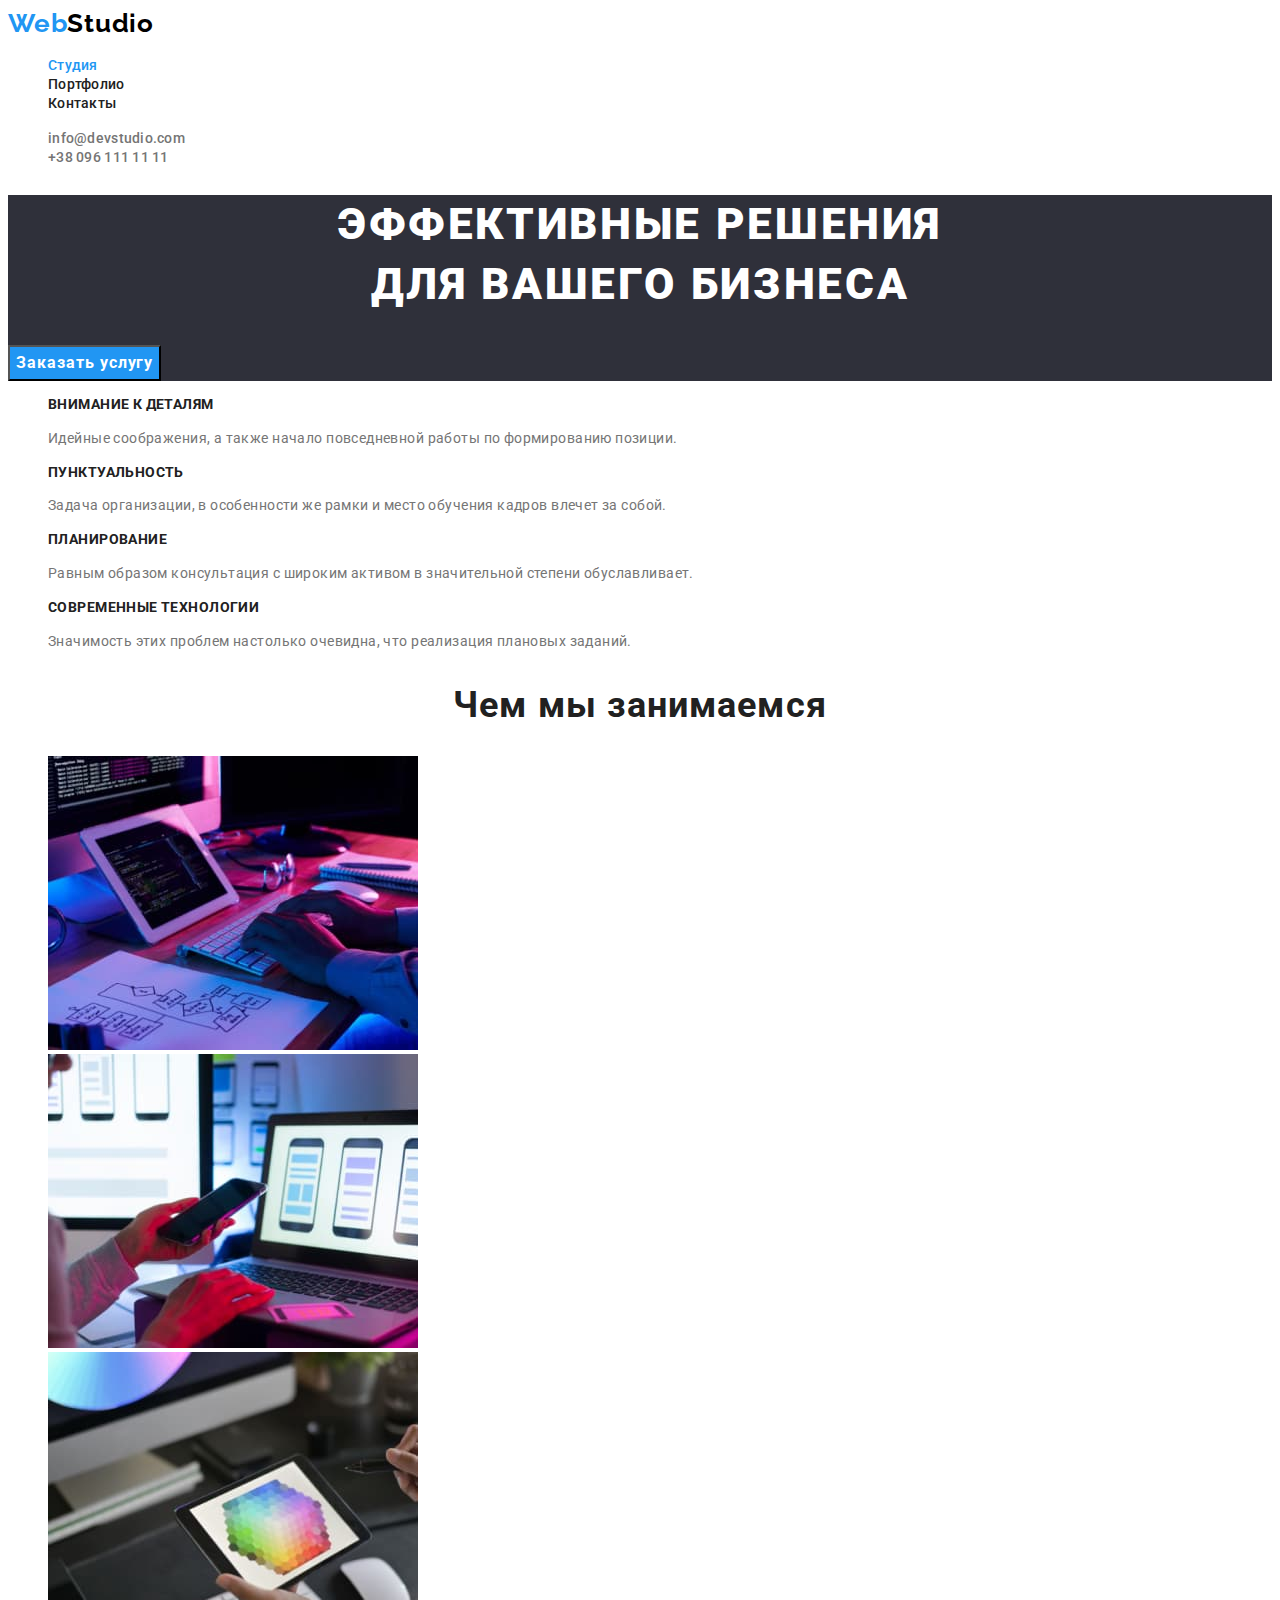
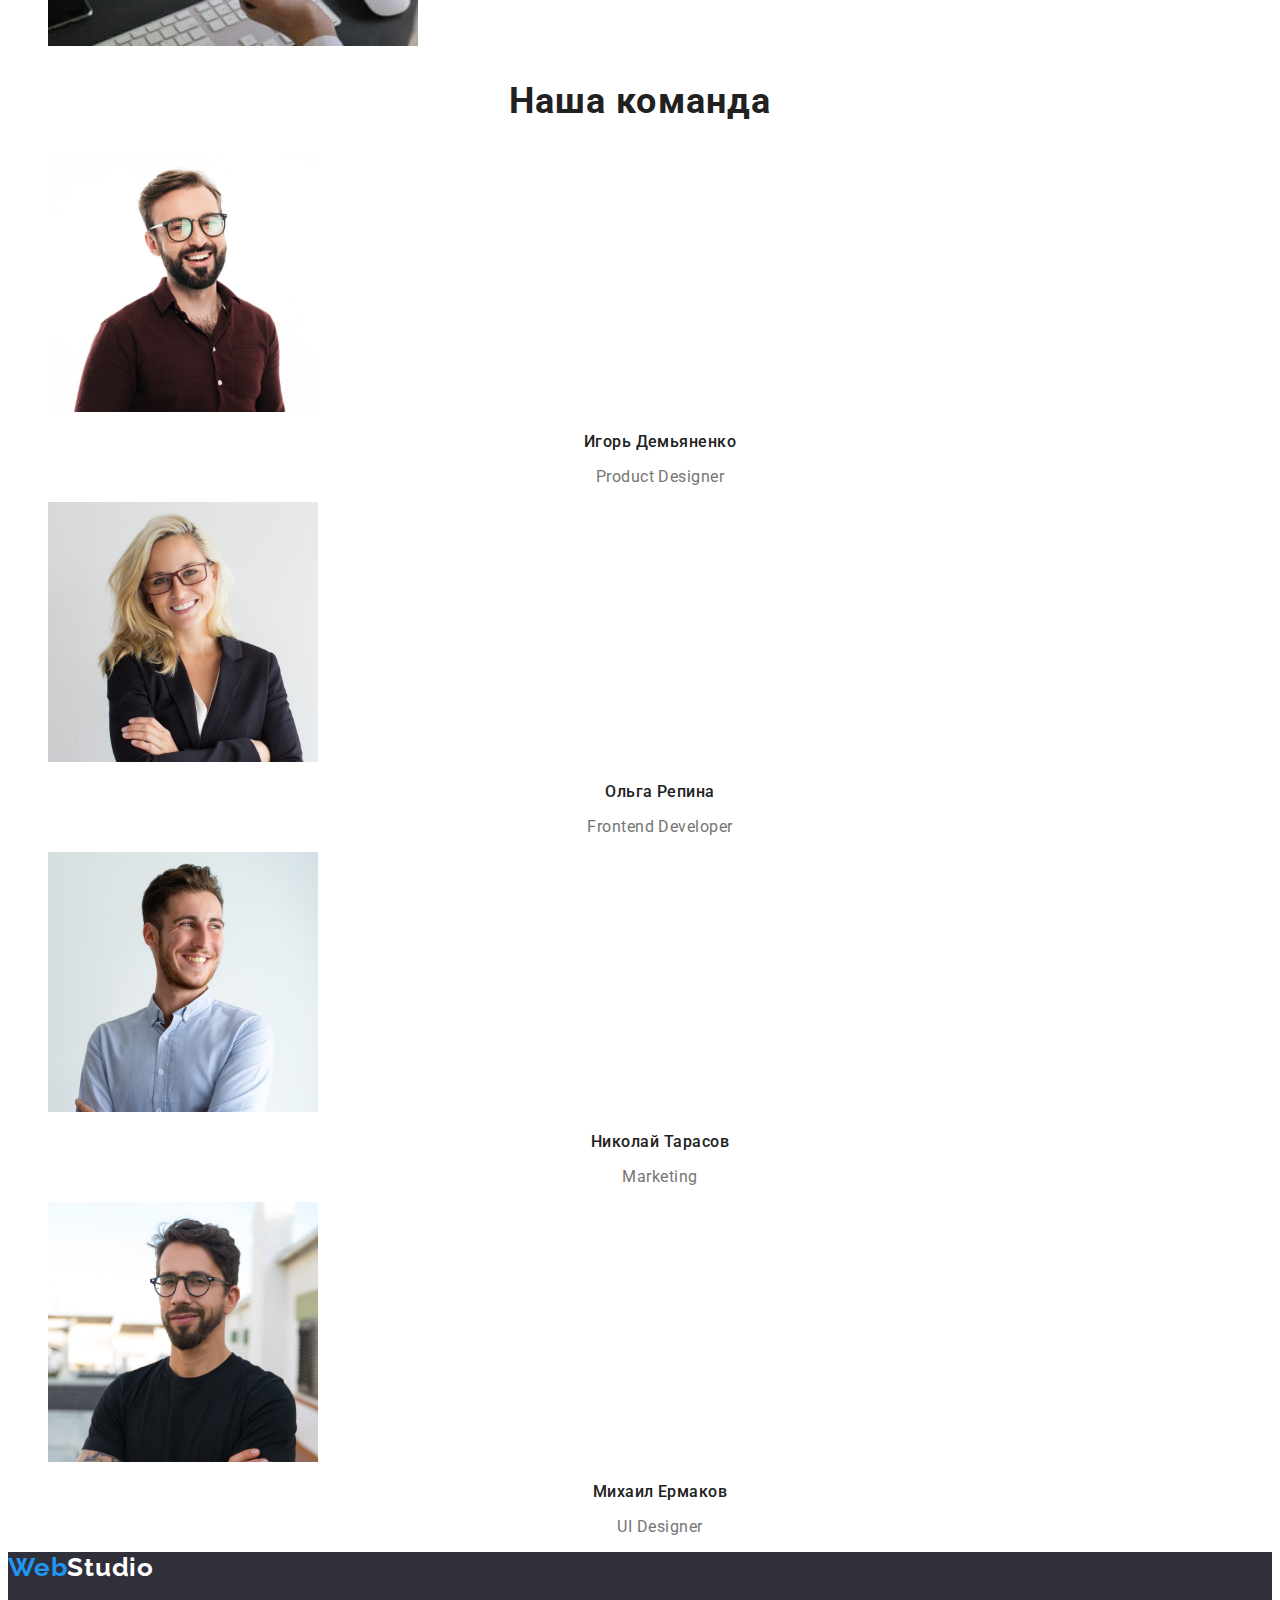
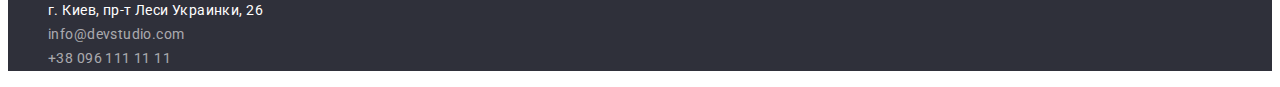
==== index.html @ 69a046f8 "Исправляет ошибки в CSS" ====
<!DOCTYPE html>
<html lang="ru">
  <head>
    <meta charset="UTF-8" />
    <meta http-equiv="X-UA-Compatible" content="IE=edge" />
    <meta name="viewport" content="width=device-width, initial-scale=1.0" />
    <link
      href="https://fonts.googleapis.com/css2?family=Raleway:wght@700&family=Roboto:wght@400;500;700;900&display=swap"
      rel="stylesheet"
    />
    <link
      rel="stylesheet"
      href="https://cdnjs.cloudflare.com/ajax/libs/modern-normalize/1.1.0/modern-normalize.min.css"
      integrity="sha512-wpPYUAdjBVSE4KJnH1VR1HeZfpl1ub8YT/NKx4PuQ5NmX2tKuGu6U/JRp5y+Y8XG2tV+wKQpNHVUX03MfMFn9Q=="
      crossorigin="anonymous"
      referrerpolicy="no-referrer"
    />
    <link rel="stylesheet" href="./css/styles.css" />
    <title>Design-stodio</title>
  </head>
  <body>
    <!-- Шапка сайта -->
    <header class="header">
      <nav class="header-navigation">
        <a href="./index.html" class="header-logo link logo" lang="en">
          Web<span class="header-logo-part">Studio</span>
        </a>

        <ul class="header-list list">
          <li class="header-item">
            <a href="./index.html" class="header-link current link link-header"
              >Студия</a
            >
          </li>
          <li class="header-item">
            <a href="./portfolio.html" class="header-link link link-header"
              >Портфолио</a
            >
          </li>
          <li class="header-item">
            <a href="" class="header-link link link-header">Контакты</a>
          </li>
        </ul>
      </nav>
      <ul class="header-contact-list list">
        <li>
          <a
            href="mailto:info@devstudio.com"
            class="header-contact-link link link-header"
            >info@devstudio.com</a
          >
        </li>
        <li>
          <a
            href="tel:+380961111111"
            class="header-contact-link link link-header"
            >+38 096 111 11 11</a
          >
        </li>
      </ul>
    </header>

    <main>
      <!-- Герой -->
      <div>
        <section class="hero">
          <h1 class="hero-title">
            ЭФФЕКТИВНЫЕ РЕШЕНИЯ <br />
            ДЛЯ ВАШЕГО БИЗНЕСА
          </h1>
          <button type="button" class="hero-btn">Заказать услугу</button>
        </section>
      </div>

      <!-- Преимущества -->
      <section class="benefits">
        <h2 class="visually-hidden">Преимущества</h2>
        <ul class="benefits-list list">
          <li class="benefits-item">
            <h3 class="benefits-item-title">Внимание к деталям</h3>
            <p class="benefits-item-text">
              Идейные соображения, а также начало повседневной работы по
              формированию позиции.
            </p>
          </li>
          <li class="benefits-item">
            <h3 class="benefits-item-title">Пунктуальность</h3>
            <p class="benefits-item-text">
              Задача организации, в особенности же рамки и место обучения кадров
              влечет за собой.
            </p>
          </li>
          <li class="benefits-item">
            <h3 class="benefits-item-title">Планирование</h3>
            <p class="benefits-item-text">
              Равным образом консультация с широким активом в значительной
              степени обуславливает.
            </p>
          </li>
          <li class="benefits-item">
            <h3 class="benefits-item-title">Современные технологии</h3>
            <p class="benefits-item-text">
              Значимость этих проблем настолько очевидна, что реализация
              плановых заданий.
            </p>
          </li>
        </ul>
      </section>

      <!-- Род занятий -->
      <section class="work">
        <h2 class="work-title">Чем мы занимаемся</h2>
        <ul class="work-list list">
          <li class="work-item">
            <img src="./images/box11.jpg" alt="Набор кода" width="370" />
          </li>
          <li class="work-item">
            <img
              src="./images/box21.jpg"
              alt="Оформление веб дизайнером"
              width="370"
            />
          </li>
          <li class="work-item">
            <img
              src="./images/box31.jpg"
              alt="Выбор цветов на планшете"
              width="370"
            />
          </li>
        </ul>
      </section>

      <!-- Команда -->
      <section class="team">
        <h2 class="team-title">Наша команда</h2>
        <ul class="team-list list">
          <li class="team-item">
            <img
              src="./images/Демьяненко1.jpg"
              alt="фото дизайнера продукта"
              width="270"
            />
            <h3 class="team-item-title">Игорь Демьяненко</h3>
            <p lang="en" class="team-item-text">Product Designer</p>
          </li>
          <li class="team-item">
            <img
              src="./images/Репина1.jpg"
              alt="фото фронтенд-разработчика"
              width="270"
            />
            <h3 class="team-item-title">Ольга Репина</h3>
            <p lang="en" class="team-item-text">Frontend Developer</p>
          </li>
          <li class="team-item">
            <img
              src="./images/Тарасов1.jpg"
              alt="фото маркетолога"
              width="270"
            />
            <h3 class="team-item-title">Николай Тарасов</h3>
            <p lang="en" class="team-item-text">Marketing</p>
          </li>
          <li class="team-item">
            <img
              src="./images/Ермаков1.jpg"
              alt="фото дизайнера пользовательского интерфейса"
              width="270"
            />
            <h3 class="team-item-title">Михаил Ермаков</h3>
            <p lang="en" class="team-item-text">UI Designer</p>
          </li>
        </ul>
      </section>
    </main>

    <!-- Футер -->
    <footer class="footer">
      <a href="./index.html" class="footer-logo link logo" lang="en">
        Web<span class="footer-logo-part">Studio</span>
      </a>

      <address class="footer-address">
        <ul class="footer-address-list list">
          <li class="footer-address-item">
            <a
              class="footer-address-link link link-footer"
              href="https://goo.gl/maps/f2gH5GMt4FbKUaci9"
              target="_blank"
              rel="noopener noindex nofollow"
              >г. Киев, пр-т Леси Украинки, 26</a
            >
          </li>
          <li class="footer-address-item">
            <a
              href="mailto:info@devstudio.com"
              class="footer-contact-link link link-footer"
              >info@devstudio.com</a
            >
          </li>
          <li class="footer-address-item">
            <a
              href="tel:+380961111111"
              class="footer-contact-link link link-footer"
              >+38 096 111 11 11</a
            >
          </li>
        </ul>
      </address>
    </footer>
  </body>
</html>
---- css/styles.css ----
:root {
  --main-text-color: #757575;
  --header-color: #212121;
  --title-color: #212121;
  --accent-color: #2196f3;
  --hero-title-color: #ffffff;
  --portfolio-title-color: #212121;
  --logo-primary-color: #000000;
  --logo-accent-color: #2196f3;
  --bgc-button-filtr: #f5f4fa;
}

body {
  font-family: Roboto, Tahoma, sans-serif;
  background-color: #ffffff;
  color: var(--primary-text-color);
}

.link {
  text-decoration: none;
}

.list {
  list-style: none;
}

.logo {
  font-family: Raleway;
  font-weight: 700;
  font-size: 26px;
  line-height: 1.19;
  letter-spacing: 0.03em;
  color: var(--logo-accent-color);
  cursor: pointer;
}

.link-header {
  font-weight: 500;
  font-size: 14px;
  line-height: 1.14;
  letter-spacing: 0.02em;
}

.link-footer {
  font-style: normal;
  font-size: 14px;
  line-height: 1.71;
  letter-spacing: 0.03em;
}

/* HEADER */

.header-logo-part {
  color: var(--logo-primary-color);
}

.header-link {
  color: #212121;
}

.header-link:hover,
.header-link:focus {
  color: var(--accent-color);
}

.current {
  color: var(--accent-color);
}

.header-contact-link {
  color: var(--main-text-color);
}

.header-contact-link:hover,
.header-contact-link:focus {
  color: var(--accent-color);
}

/* HERO */

.hero {
  background-color: #2f303a;
}

.hero-title {
  font-weight: 900;
  font-size: 44px;
  line-height: 1.36;
  text-align: center;
  letter-spacing: 0.06em;
  text-transform: uppercase;
  color: #ffffff;
}

.hero-btn {
  font-family: inherit;
  font-style: normal;
  font-weight: 700;
  font-size: 16px;
  line-height: 1.88;
  display: flex;
  align-items: center;
  text-align: center;
  letter-spacing: 0.06em;
  color: #ffffff;
  background-color: var(--accent-color);
}

/* BENEFITS */

.visually-hidden {
  position: absolute;
  white-space: nowrap;
  width: 1px;
  height: 1px;
  overflow: hidden;
  border: 0;
  padding: 0;
  clip: rect(0 0 0 0);
  clip-path: inset(50%);
  margin: -1px;
}

.benefits-item-title {
  font-weight: 700;
  font-size: 14px;
  line-height: 1.14;
  letter-spacing: 0.03em;
  text-transform: uppercase;
  color: var(--title-color);
}

.benefits-item-text {
  font-size: 14px;
  line-height: 1.71;
  letter-spacing: 0.03em;
  color: var(--main-text-color);
}

/* WORK */

.work-title {
  font-size: 36px;
  line-height: 1.17;
  text-align: center;
  letter-spacing: 0.03em;
  color: var(--title-color);
}

/* TEAM */

.team-title {
  font-size: 36px;
  line-height: 1.17;
  text-align: center;
  letter-spacing: 0.03em;
  color: var(--title-color);
}

.team-item-title {
  font-weight: 500;
  font-size: 16px;
  line-height: 1.19;
  text-align: center;
  letter-spacing: 0.03em;
  color: var(--title-color);
}

.team-item-text {
  font-size: 16px;
  line-height: 1.19;
  text-align: center;
  letter-spacing: 0.03em;
  color: var(--main-text-color);
}

/* FOOTER */

.footer {
  background-color: #2f303a;
}

.footer-logo-part {
  color: #ffffff;
}

.footer-address-link {
  color: #ffffff;
}

.footer-contact-link {
  color: rgba(255, 255, 255, 0.6);
}

/* -----------PORTFOLIO------------ */

/* FILTR */

.filtr-btn {
  font-family: inherit;
  font-weight: 500;
  font-size: 16px;
  line-height: 1.62;
  text-align: center;
  letter-spacing: 0.03em;
  color: var(--portfolio-title-color);
  background-color: var(--bgc-button-filtr);
  cursor: pointer;
}

.filtr-btn:hover,
.filtr-btn:focus {
  color: #ffffff;
  background-color: var(--accent-color);
}

.current-filtr {
  color: #ffffff;
  background-color: var(--accent-color);
}

.examples-item-title {
  font-size: 18px;
  line-height: 2;
  letter-spacing: 0.06em;
  color: var(--title-color);
}

.examples-item-text {
  font-size: 16px;
  line-height: 1.88;
  letter-spacing: 0.03em;
  color: var(--main-text-color);
}
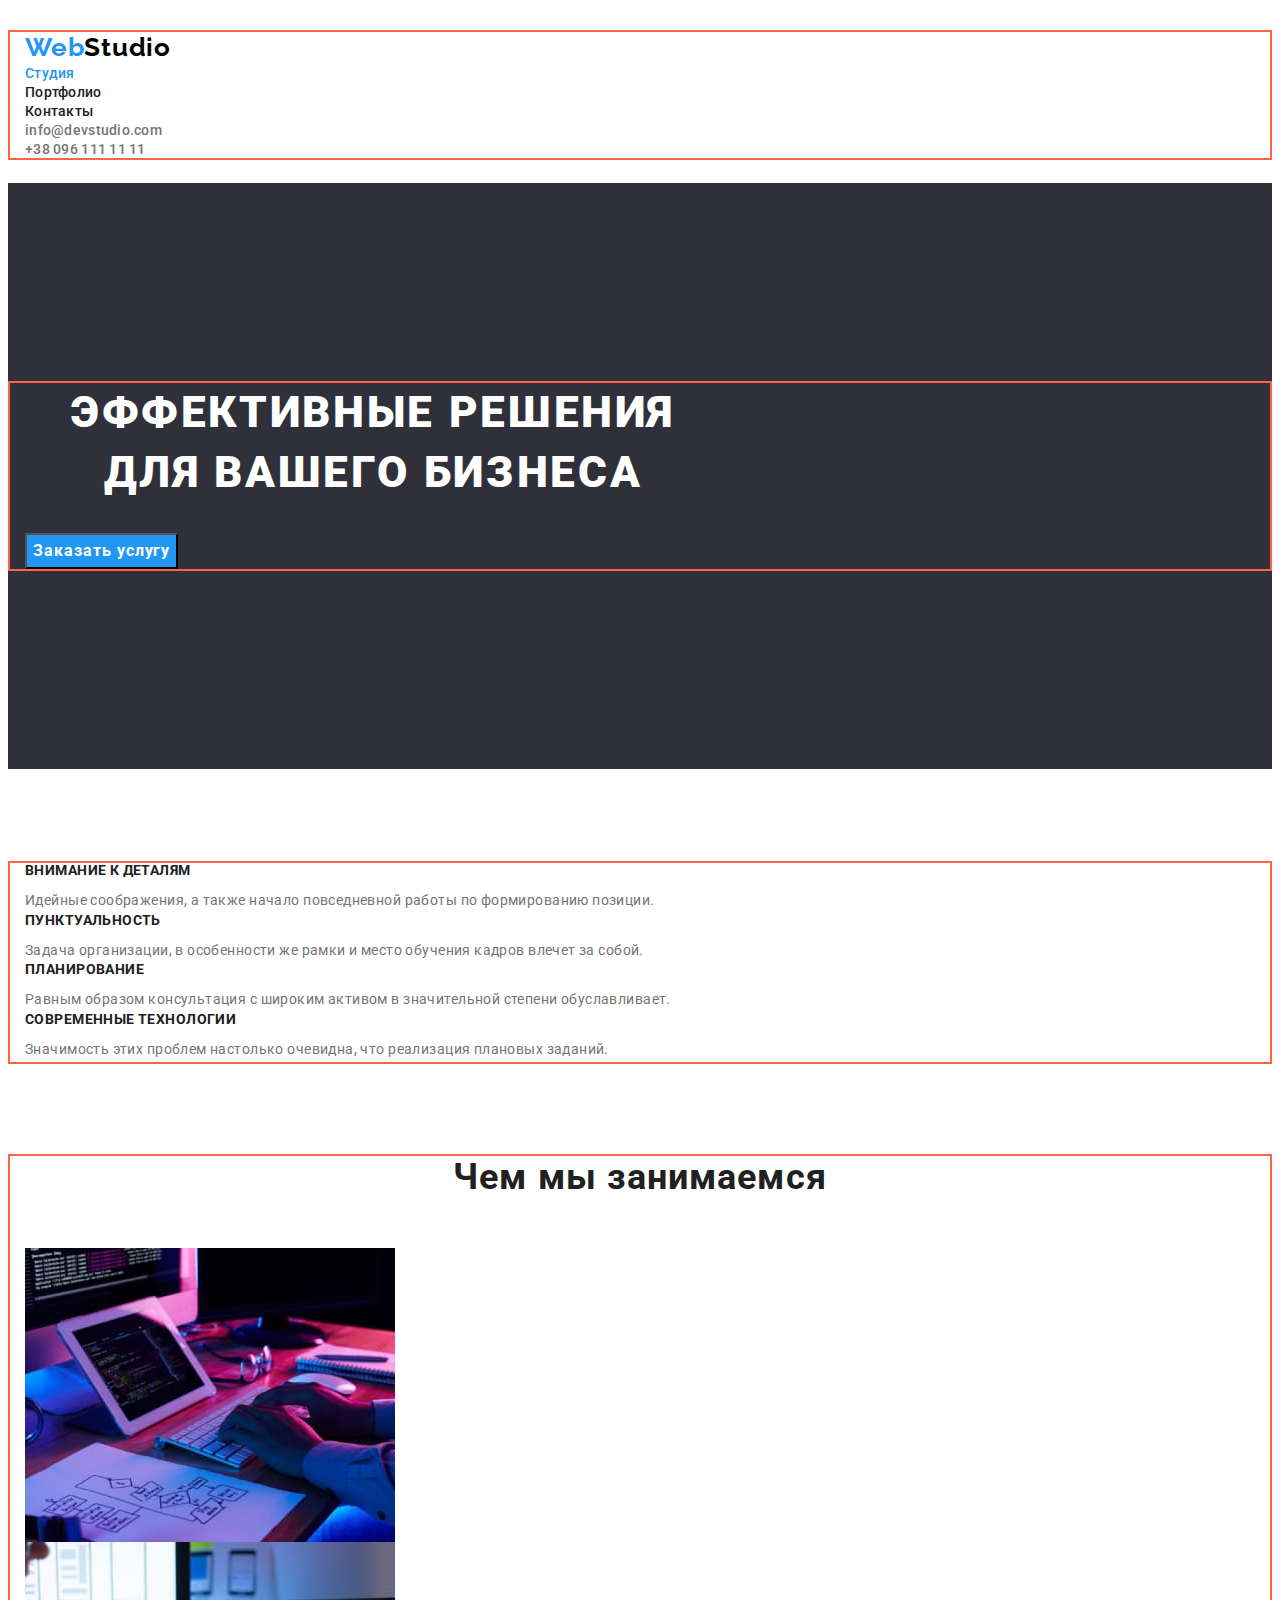
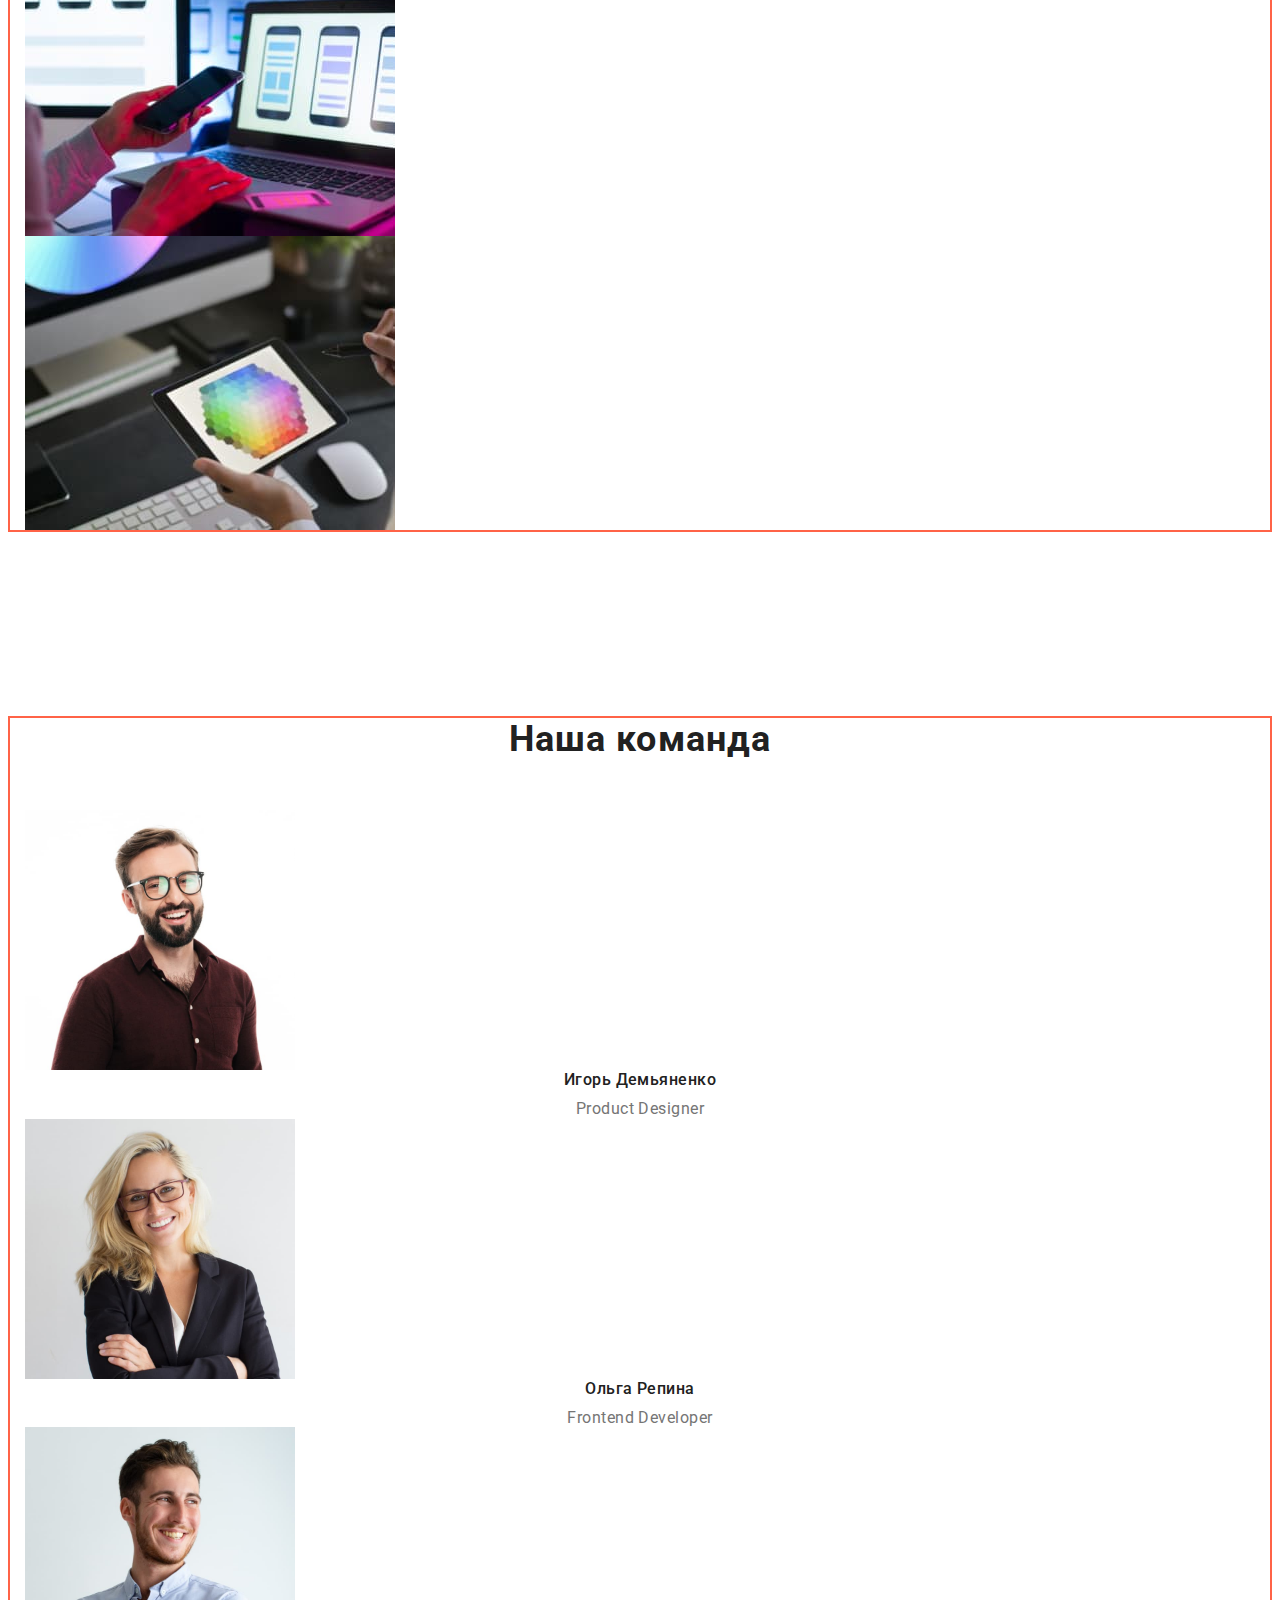
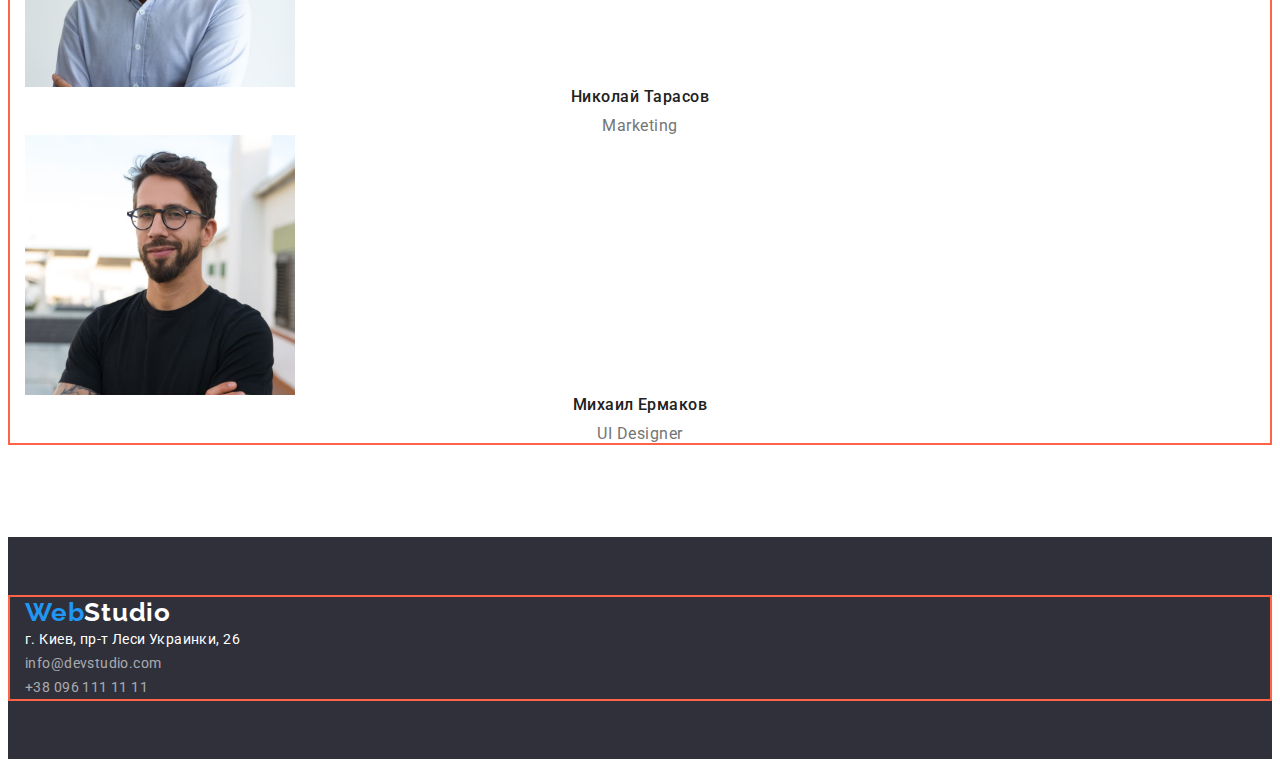
==== commit 27bea773: "Добавляет margin и padding в CSS" ====
--- a/index.html
+++ b/index.html
@@ -21,118 +21,124 @@
   <body>
     <!-- Шапка сайта -->
     <header class="header">
-      <nav class="header-navigation">
-        <a href="./index.html" class="header-logo link logo" lang="en">
-          Web<span class="header-logo-part">Studio</span>
-        </a>
-
-        <ul class="header-list list">
-          <li class="header-item">
-            <a href="./index.html" class="header-link current link link-header"
-              >Студия</a
-            >
-          </li>
-          <li class="header-item">
-            <a href="./portfolio.html" class="header-link link link-header"
-              >Портфолио</a
-            >
-          </li>
-          <li class="header-item">
-            <a href="" class="header-link link link-header">Контакты</a>
+      <div class="container">
+        <nav class="header-navigation">
+          <a href="./index.html" class="header-logo link logo" lang="en">
+            Web<span class="header-logo-part">Studio</span>
+          </a>
+
+          <ul class="header-list list">
+            <li class="header-item">
+              <a
+                href="./index.html"
+                class="header-link current link link-header"
+                >Студия</a
+              >
+            </li>
+            <li class="header-item">
+              <a href="./portfolio.html" class="header-link link link-header"
+                >Портфолио</a
+              >
+            </li>
+            <li class="header-item">
+              <a href="" class="header-link link link-header">Контакты</a>
+            </li>
+          </ul>
+        </nav>
+        <ul class="header-contact-list list">
+          <li>
+            <a
+              href="mailto:info@devstudio.com"
+              class="header-contact-link link link-header"
+              >info@devstudio.com</a
+            >
+          </li>
+          <li>
+            <a
+              href="tel:+380961111111"
+              class="header-contact-link link link-header"
+              >+38 096 111 11 11</a
+            >
           </li>
         </ul>
-      </nav>
-      <ul class="header-contact-list list">
-        <li>
-          <a
-            href="mailto:info@devstudio.com"
-            class="header-contact-link link link-header"
-            >info@devstudio.com</a
-          >
-        </li>
-        <li>
-          <a
-            href="tel:+380961111111"
-            class="header-contact-link link link-header"
-            >+38 096 111 11 11</a
-          >
-        </li>
-      </ul>
+      </div>
     </header>
 
     <main>
       <!-- Герой -->
-      <div>
-        <section class="hero">
-          <h1 class="hero-title">
-            ЭФФЕКТИВНЫЕ РЕШЕНИЯ <br />
-            ДЛЯ ВАШЕГО БИЗНЕСА
-          </h1>
+      <section class="hero">
+        <div class="container">
+          <h1 class="hero-title">ЭФФЕКТИВНЫЕ РЕШЕНИЯ ДЛЯ ВАШЕГО БИЗНЕСА</h1>
           <button type="button" class="hero-btn">Заказать услугу</button>
-        </section>
-      </div>
+        </div>
+      </section>
 
       <!-- Преимущества -->
       <section class="benefits">
-        <h2 class="visually-hidden">Преимущества</h2>
-        <ul class="benefits-list list">
-          <li class="benefits-item">
-            <h3 class="benefits-item-title">Внимание к деталям</h3>
-            <p class="benefits-item-text">
-              Идейные соображения, а также начало повседневной работы по
-              формированию позиции.
-            </p>
-          </li>
-          <li class="benefits-item">
-            <h3 class="benefits-item-title">Пунктуальность</h3>
-            <p class="benefits-item-text">
-              Задача организации, в особенности же рамки и место обучения кадров
-              влечет за собой.
-            </p>
-          </li>
-          <li class="benefits-item">
-            <h3 class="benefits-item-title">Планирование</h3>
-            <p class="benefits-item-text">
-              Равным образом консультация с широким активом в значительной
-              степени обуславливает.
-            </p>
-          </li>
-          <li class="benefits-item">
-            <h3 class="benefits-item-title">Современные технологии</h3>
-            <p class="benefits-item-text">
-              Значимость этих проблем настолько очевидна, что реализация
-              плановых заданий.
-            </p>
-          </li>
-        </ul>
+        <div class="container">
+          <h2 class="visually-hidden">Преимущества</h2>
+          <ul class="benefits-list list">
+            <li class="benefits-item">
+              <h3 class="benefits-item-title">Внимание к деталям</h3>
+              <p class="benefits-item-text">
+                Идейные соображения, а также начало повседневной работы по
+                формированию позиции.
+              </p>
+            </li>
+            <li class="benefits-item">
+              <h3 class="benefits-item-title">Пунктуальность</h3>
+              <p class="benefits-item-text">
+                Задача организации, в особенности же рамки и место обучения
+                кадров влечет за собой.
+              </p>
+            </li>
+            <li class="benefits-item">
+              <h3 class="benefits-item-title">Планирование</h3>
+              <p class="benefits-item-text">
+                Равным образом консультация с широким активом в значительной
+                степени обуславливает.
+              </p>
+            </li>
+            <li class="benefits-item">
+              <h3 class="benefits-item-title">Современные технологии</h3>
+              <p class="benefits-item-text">
+                Значимость этих проблем настолько очевидна, что реализация
+                плановых заданий.
+              </p>
+            </li>
+          </ul>
+        </div>
       </section>
 
       <!-- Род занятий -->
       <section class="work">
-        <h2 class="work-title">Чем мы занимаемся</h2>
-        <ul class="work-list list">
-          <li class="work-item">
-            <img src="./images/box11.jpg" alt="Набор кода" width="370" />
-          </li>
-          <li class="work-item">
-            <img
-              src="./images/box21.jpg"
-              alt="Оформление веб дизайнером"
-              width="370"
-            />
-          </li>
-          <li class="work-item">
-            <img
-              src="./images/box31.jpg"
-              alt="Выбор цветов на планшете"
-              width="370"
-            />
-          </li>
-        </ul>
+        <div class="container">
+          <h2 class="work-title">Чем мы занимаемся</h2>
+          <ul class="work-list list">
+            <li class="work-item">
+              <img src="./images/box11.jpg" alt="Набор кода" width="370" />
+            </li>
+            <li class="work-item">
+              <img
+                src="./images/box21.jpg"
+                alt="Оформление веб дизайнером"
+                width="370"
+              />
+            </li>
+            <li class="work-item">
+              <img
+                src="./images/box31.jpg"
+                alt="Выбор цветов на планшете"
+                width="370"
+              />
+            </li>
+          </ul>
+        </div>
       </section>
 
       <!-- Команда -->
       <section class="team">
+          <div class="container">
         <h2 class="team-title">Наша команда</h2>
         <ul class="team-list list">
           <li class="team-item">
@@ -173,10 +179,12 @@
           </li>
         </ul>
       </section>
+      </div>
     </main>
 
     <!-- Футер -->
     <footer class="footer">
+        <div class="container">
       <a href="./index.html" class="footer-logo link logo" lang="en">
         Web<span class="footer-logo-part">Studio</span>
       </a>
@@ -208,6 +216,7 @@
           </li>
         </ul>
       </address>
+      </div>
     </footer>
   </body>
 </html>
--- a/css/styles.css
+++ b/css/styles.css
@@ -16,12 +16,45 @@
   color: var(--primary-text-color);
 }
 
+p,
+h1,
+h2,
+h3,
+h4,
+h5,
+h6 {
+  margin: 0;
+}
+
+ul,
+ol {
+  padding-left: 0;
+  margin: 0;
+}
+
+button {
+  cursor: pointer;
+}
+
+img {
+  display: block;
+}
+
 .link {
   text-decoration: none;
 }
 
 .list {
   list-style: none;
+}
+
+.container {
+  width: 1230px;
+  padding-left: 15px;
+  padding-right: 15px;
+  margin-left: auto;
+  margin-right: auto;
+  outline: 2px solid tomato;
 }
 
 .logo {
@@ -50,6 +83,11 @@
 
 /* HEADER */
 
+.header {
+  padding-top: 24px;
+  padding-bottom: 25px;
+}
+
 .header-logo-part {
   color: var(--logo-primary-color);
 }
@@ -79,6 +117,9 @@
 /* HERO */
 
 .hero {
+  padding-top: 200px;
+  padding-bottom: 200px;
+  text-align: center;
   background-color: #2f303a;
 }
 
@@ -89,6 +130,8 @@
   text-align: center;
   letter-spacing: 0.06em;
   text-transform: uppercase;
+  margin-bottom: 30px;
+  max-width: 696px;
   color: #ffffff;
 }
 
@@ -102,11 +145,17 @@
   align-items: center;
   text-align: center;
   letter-spacing: 0.06em;
+  text-align: center;
   color: #ffffff;
   background-color: var(--accent-color);
 }
 
 /* BENEFITS */
+
+.benefits {
+  padding-top: 94px;
+  padding-bottom: 94px;
+}
 
 .visually-hidden {
   position: absolute;
@@ -127,6 +176,7 @@
   line-height: 1.14;
   letter-spacing: 0.03em;
   text-transform: uppercase;
+  margin-bottom: 10px;
   color: var(--title-color);
 }
 
@@ -139,21 +189,32 @@
 
 /* WORK */
 
+.work {
+  padding-bottom: 94px;
+}
+
 .work-title {
   font-size: 36px;
   line-height: 1.17;
   text-align: center;
   letter-spacing: 0.03em;
+  margin-bottom: 50px;
   color: var(--title-color);
 }
 
 /* TEAM */
+
+.team {
+  padding-top: 94px;
+  padding-bottom: 94px;
+}
 
 .team-title {
   font-size: 36px;
   line-height: 1.17;
   text-align: center;
   letter-spacing: 0.03em;
+  margin-bottom: 50px;
   color: var(--title-color);
 }
 
@@ -163,6 +224,7 @@
   line-height: 1.19;
   text-align: center;
   letter-spacing: 0.03em;
+  margin-bottom: 10px;
   color: var(--title-color);
 }
 
@@ -177,24 +239,37 @@
 /* FOOTER */
 
 .footer {
+  padding-top: 60px;
+  padding-bottom: 60px;
   background-color: #2f303a;
 }
 
+.footer-logo {
+  margin-bottom: 20px;
+}
+
 .footer-logo-part {
   color: #ffffff;
 }
 
 .footer-address-link {
+  margin-bottom: 9px;
   color: #ffffff;
 }
 
 .footer-contact-link {
+  margin-bottom: 9px;
   color: rgba(255, 255, 255, 0.6);
 }
 
 /* -----------PORTFOLIO------------ */
 
 /* FILTR */
+
+.examples {
+  margin-top: 94px;
+  margin-bottom: 94px;
+}
 
 .filtr-btn {
   font-family: inherit;
@@ -203,9 +278,9 @@
   line-height: 1.62;
   text-align: center;
   letter-spacing: 0.03em;
+  padding-top: 0;
   color: var(--portfolio-title-color);
   background-color: var(--bgc-button-filtr);
-  cursor: pointer;
 }
 
 .filtr-btn:hover,
@@ -217,12 +292,17 @@
 .current-filtr {
   color: #ffffff;
   background-color: var(--accent-color);
+}
+
+.filtr-list {
+  margin-bottom: 56px;
 }
 
 .examples-item-title {
   font-size: 18px;
   line-height: 2;
   letter-spacing: 0.06em;
+  margin-bottom: 4px;
   color: var(--title-color);
 }
 
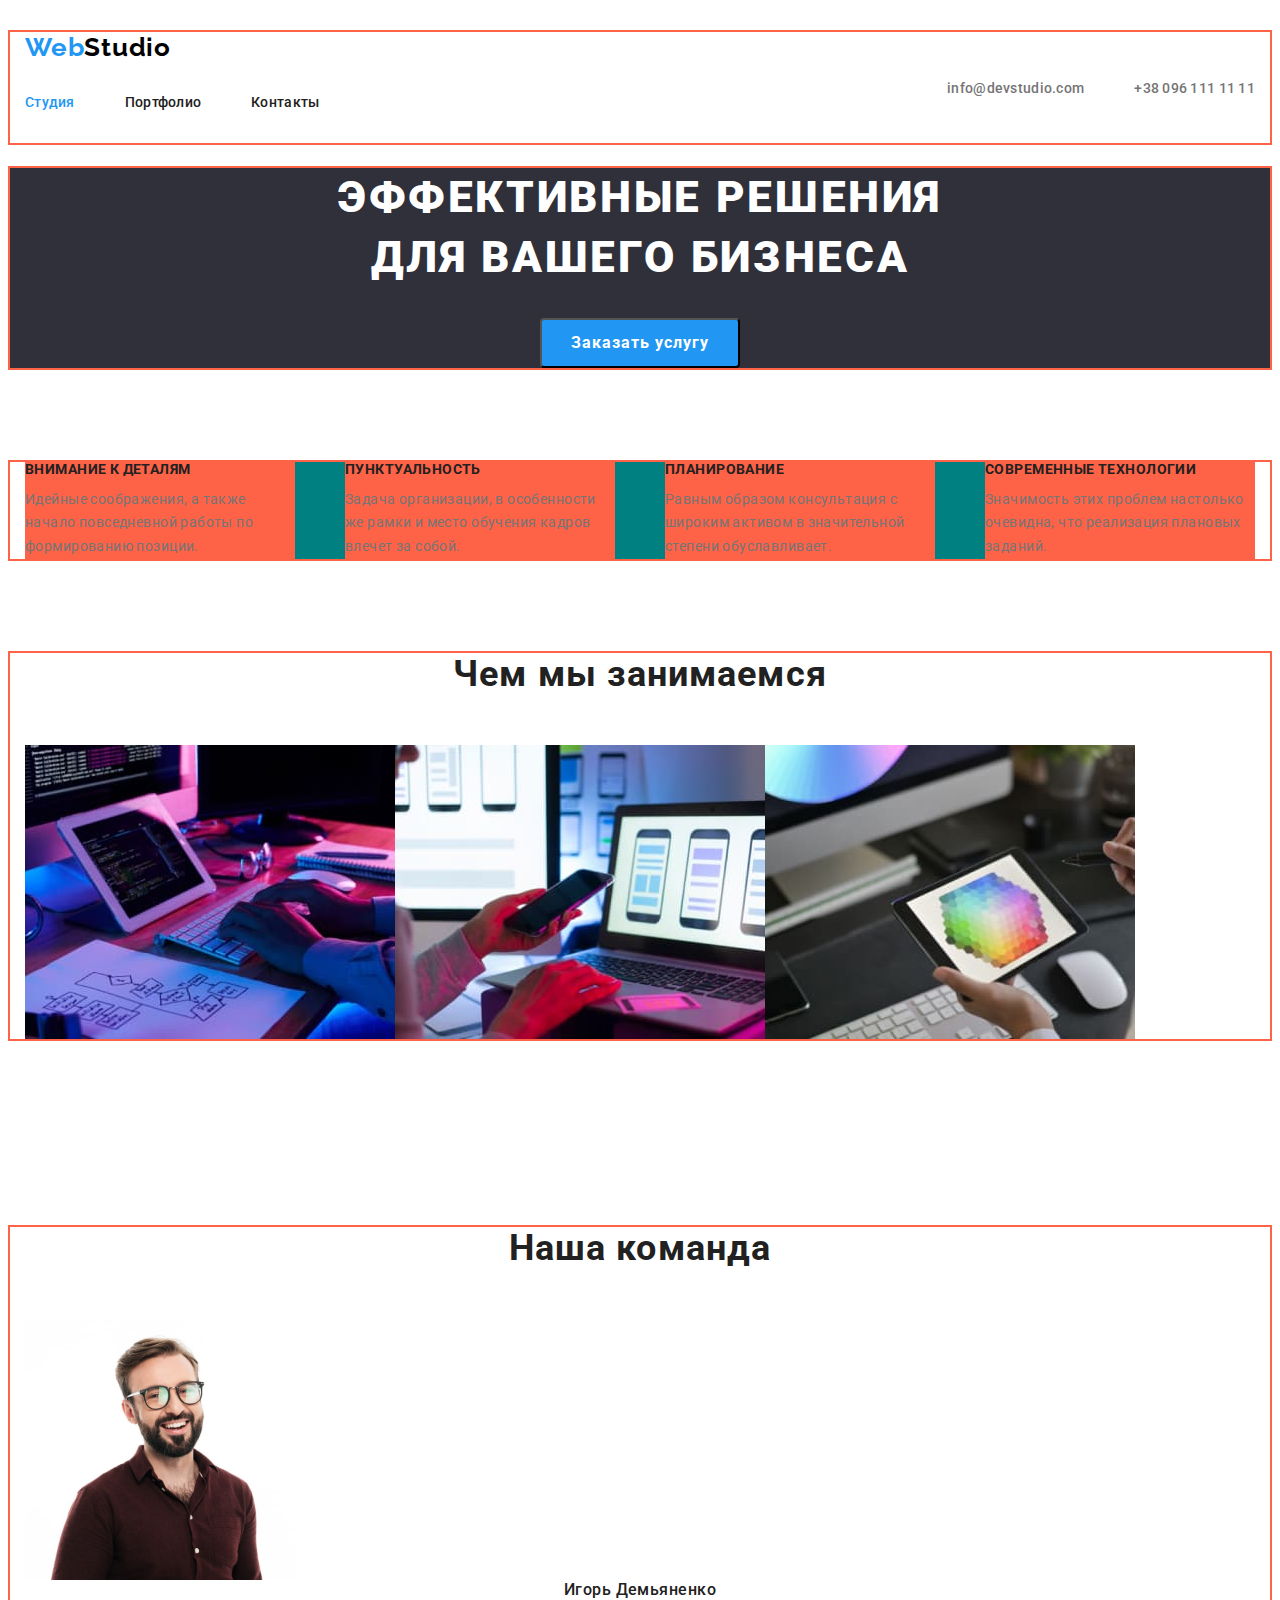
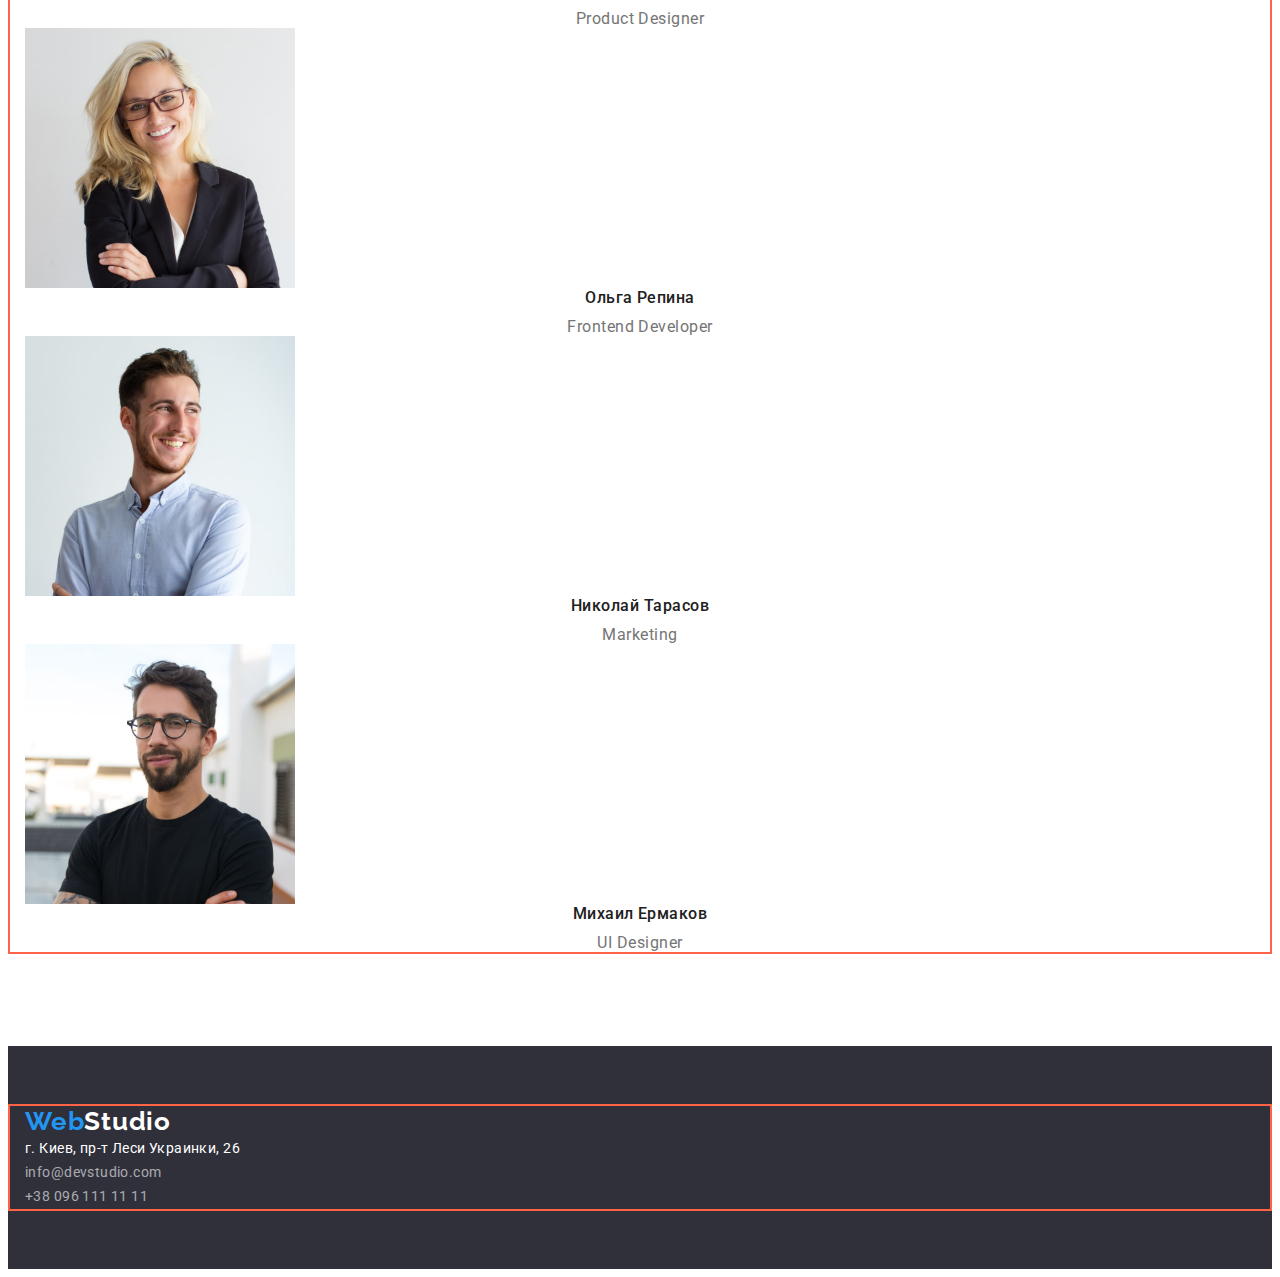
==== commit a9bda5ef: "Добавляет оформление по Флэкс" ====
--- a/index.html
+++ b/index.html
@@ -21,12 +21,11 @@
   <body>
     <!-- Шапка сайта -->
     <header class="header">
-      <div class="container">
+      <div class="container main-nav">
         <nav class="header-navigation">
           <a href="./index.html" class="header-logo link logo" lang="en">
             Web<span class="header-logo-part">Studio</span>
           </a>
-
           <ul class="header-list list">
             <li class="header-item">
               <a
@@ -46,14 +45,14 @@
           </ul>
         </nav>
         <ul class="header-contact-list list">
-          <li>
+          <li class="header-contact-item">
             <a
               href="mailto:info@devstudio.com"
               class="header-contact-link link link-header"
               >info@devstudio.com</a
             >
           </li>
-          <li>
+          <li class="header-contact-item">
             <a
               href="tel:+380961111111"
               class="header-contact-link link link-header"
@@ -68,7 +67,7 @@
       <!-- Герой -->
       <section class="hero">
         <div class="container">
-          <h1 class="hero-title">ЭФФЕКТИВНЫЕ РЕШЕНИЯ ДЛЯ ВАШЕГО БИЗНЕСА</h1>
+          <h1 class="hero-title">ЭФФЕКТИВНЫЕ РЕШЕНИЯ <br/> ДЛЯ ВАШЕГО БИЗНЕСА</h1>
           <button type="button" class="hero-btn">Заказать услугу</button>
         </div>
       </section>
--- a/css/styles.css
+++ b/css/styles.css
@@ -16,6 +16,47 @@
   color: var(--primary-text-color);
 }
 
+.link {
+  text-decoration: none;
+}
+
+.list {
+  list-style: none;
+}
+
+.container {
+  width: 1230px;
+  padding-left: 15px;
+  padding-right: 15px;
+  margin-left: auto;
+  margin-right: auto;
+  outline: 2px solid tomato;
+}
+
+.logo {
+  font-family: Raleway;
+  font-weight: 700;
+  font-size: 26px;
+  line-height: 1.19;
+  letter-spacing: 0.03em;
+  color: var(--logo-accent-color);
+  cursor: pointer;
+}
+
+.link-header {
+  font-weight: 500;
+  font-size: 14px;
+  line-height: 1.14;
+  letter-spacing: 0.02em;
+}
+
+.link-footer {
+  font-style: normal;
+  font-size: 14px;
+  line-height: 1.71;
+  letter-spacing: 0.03em;
+}
+
 p,
 h1,
 h2,
@@ -40,47 +81,6 @@
   display: block;
 }
 
-.link {
-  text-decoration: none;
-}
-
-.list {
-  list-style: none;
-}
-
-.container {
-  width: 1230px;
-  padding-left: 15px;
-  padding-right: 15px;
-  margin-left: auto;
-  margin-right: auto;
-  outline: 2px solid tomato;
-}
-
-.logo {
-  font-family: Raleway;
-  font-weight: 700;
-  font-size: 26px;
-  line-height: 1.19;
-  letter-spacing: 0.03em;
-  color: var(--logo-accent-color);
-  cursor: pointer;
-}
-
-.link-header {
-  font-weight: 500;
-  font-size: 14px;
-  line-height: 1.14;
-  letter-spacing: 0.02em;
-}
-
-.link-footer {
-  font-style: normal;
-  font-size: 14px;
-  line-height: 1.71;
-  letter-spacing: 0.03em;
-}
-
 /* HEADER */
 
 .header {
@@ -88,6 +88,16 @@
   padding-bottom: 25px;
 }
 
+.main-nav {
+  display: flex;
+  align-items: center;
+}
+
+/* .header-navigation {
+  display: flex;
+  align-items: center;
+} */
+
 .header-logo-part {
   color: var(--logo-primary-color);
 }
@@ -105,6 +115,29 @@
   color: var(--accent-color);
 }
 
+.header-list {
+  display: flex;
+}
+
+.header-item:not(:last-child) {
+  margin-right: 50px;
+}
+
+.header-link {
+  display: block;
+  padding-top: 32px;
+  padding-bottom: 32px;
+}
+
+.header-contact-list {
+  display: flex;
+  margin-left: auto;
+}
+
+.header-contact-item:not(:last-child) {
+  margin-right: 50px;
+}
+
 .header-contact-link {
   color: var(--main-text-color);
 }
@@ -117,35 +150,39 @@
 /* HERO */
 
 .hero {
-  padding-top: 200px;
-  padding-bottom: 200px;
-  text-align: center;
+  margin-top: 0;
+  text-align: center;
+
   background-color: #2f303a;
 }
 
 .hero-title {
+  margin-bottom: 30px;
+
   font-weight: 900;
   font-size: 44px;
   line-height: 1.36;
-  text-align: center;
   letter-spacing: 0.06em;
   text-transform: uppercase;
-  margin-bottom: 30px;
-  max-width: 696px;
+
   color: #ffffff;
 }
 
 .hero-btn {
+  width: 200px;
+  height: 50px;
+  border-radius: 4px;
+  margin-bottom: 0;
+
   font-family: inherit;
   font-style: normal;
   font-weight: 700;
   font-size: 16px;
   line-height: 1.88;
-  display: flex;
   align-items: center;
-  text-align: center;
   letter-spacing: 0.06em;
   text-align: center;
+
   color: #ffffff;
   background-color: var(--accent-color);
 }
@@ -170,13 +207,31 @@
   margin: -1px;
 }
 
+.benefits-list {
+  display: flex;
+  background-color: teal;
+  justify-content: space-between;
+}
+
+.benefits-item {
+  width: 270px;
+  background-color: tomato;
+  margin-right: 30px;
+}
+
+.benefits-item:nth-child(4n) {
+  margin-right: 0;
+}
+
 .benefits-item-title {
+  margin-bottom: 10px;
+
   font-weight: 700;
   font-size: 14px;
   line-height: 1.14;
   letter-spacing: 0.03em;
   text-transform: uppercase;
-  margin-bottom: 10px;
+
   color: var(--title-color);
 }
 
@@ -191,6 +246,10 @@
 
 .work {
   padding-bottom: 94px;
+}
+
+.work-list {
+  display: flex;
 }
 
 .work-title {
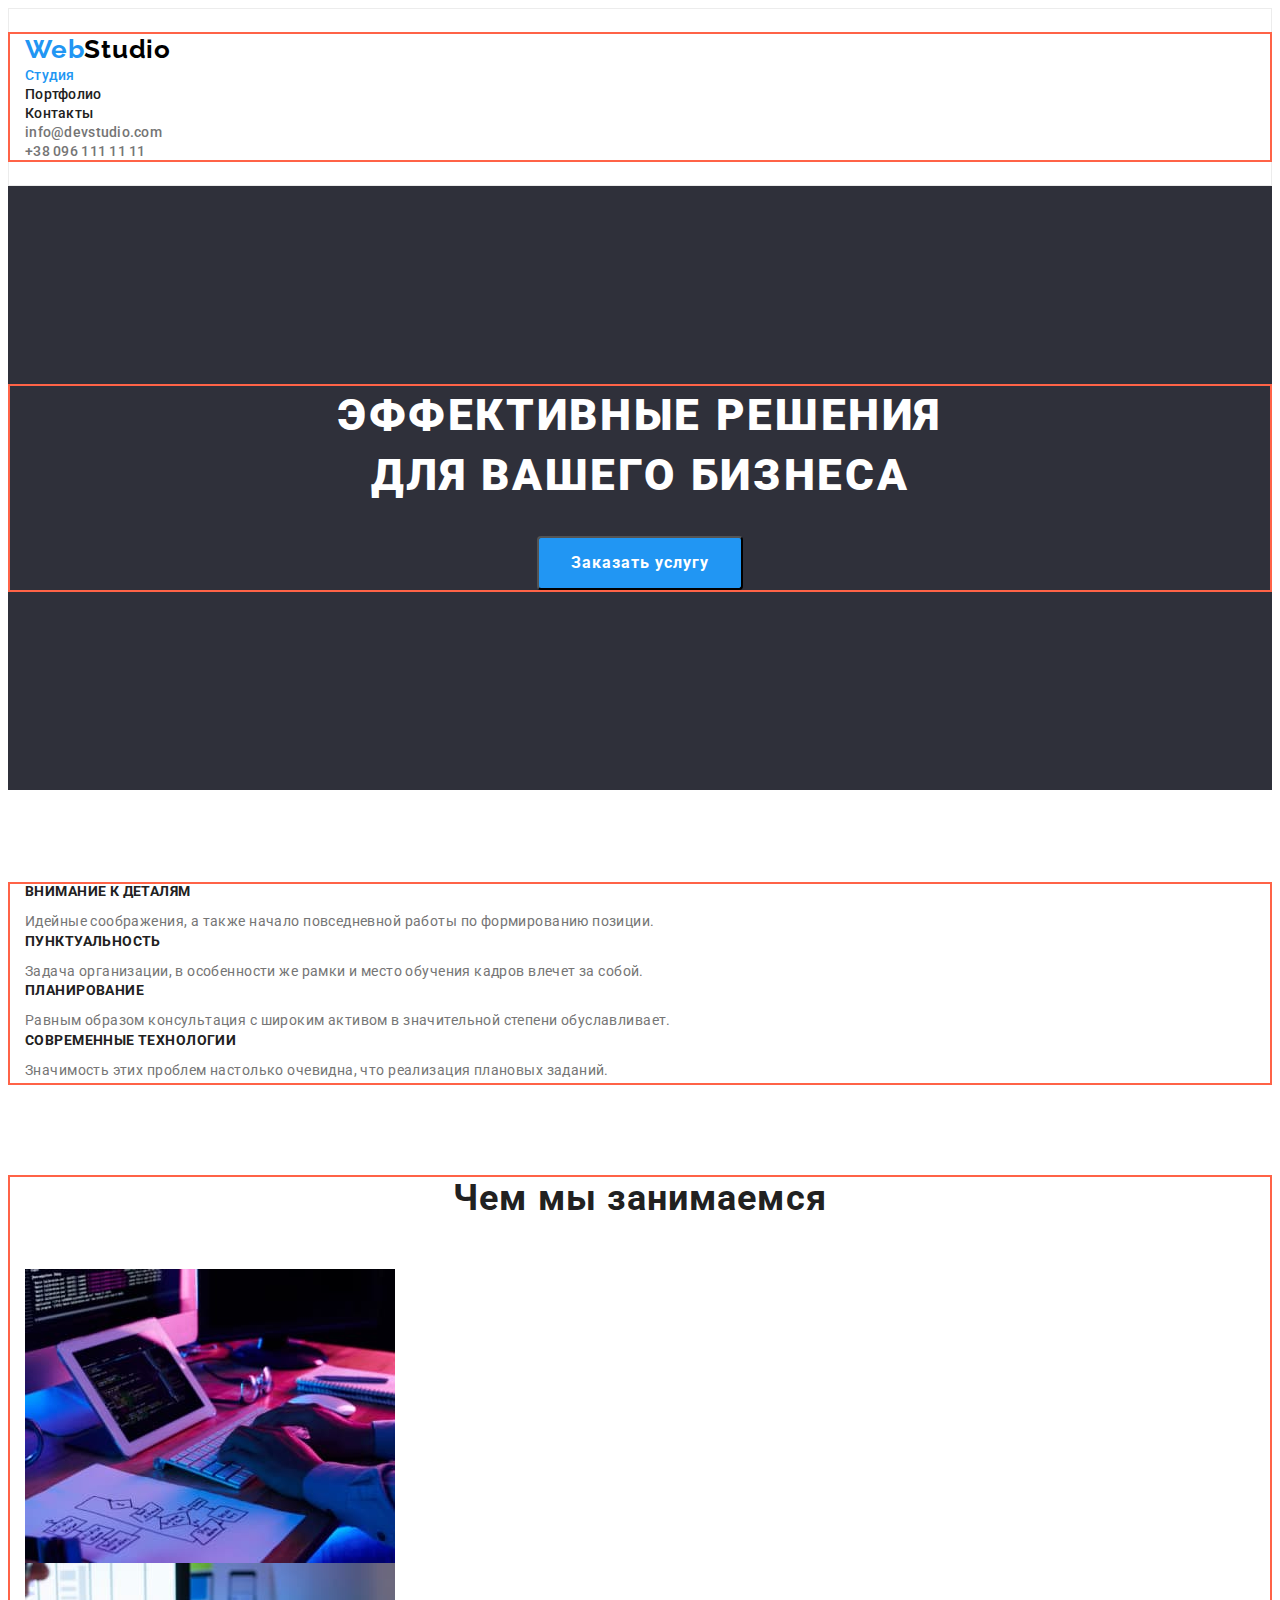
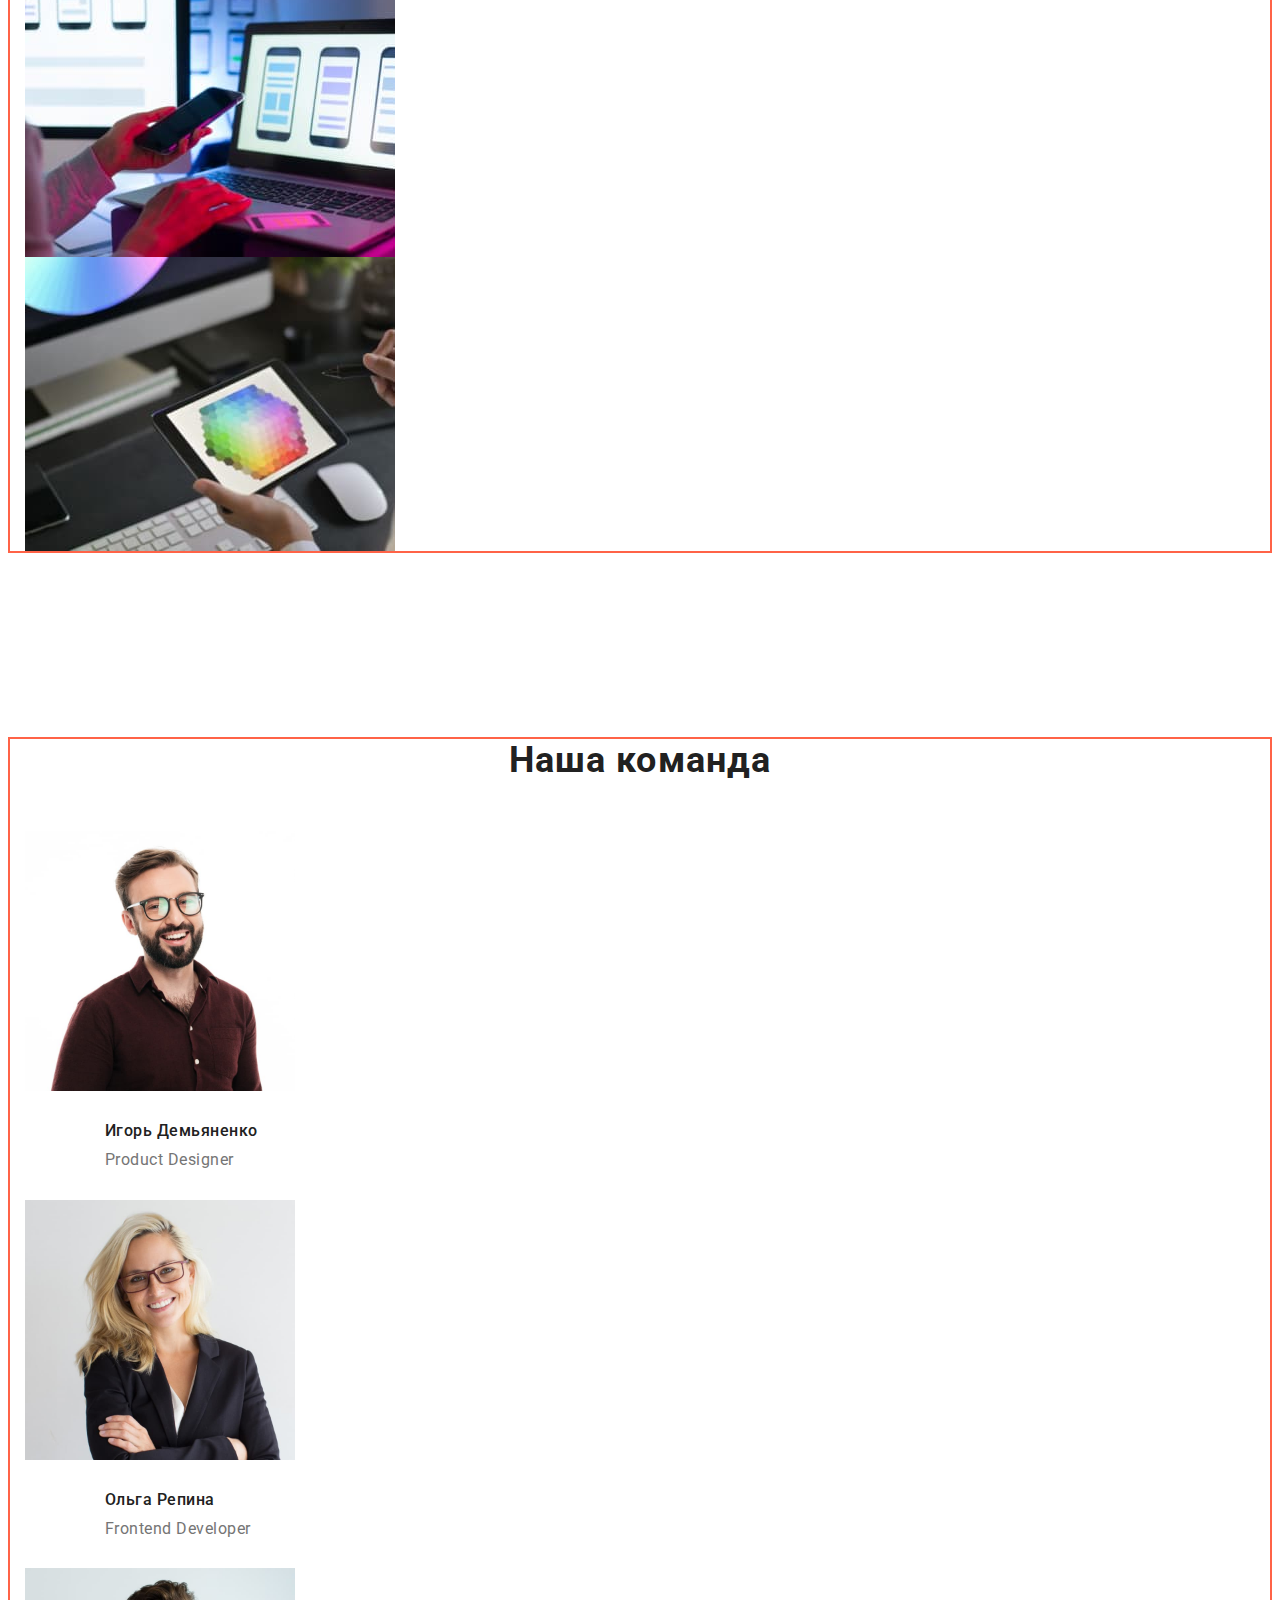
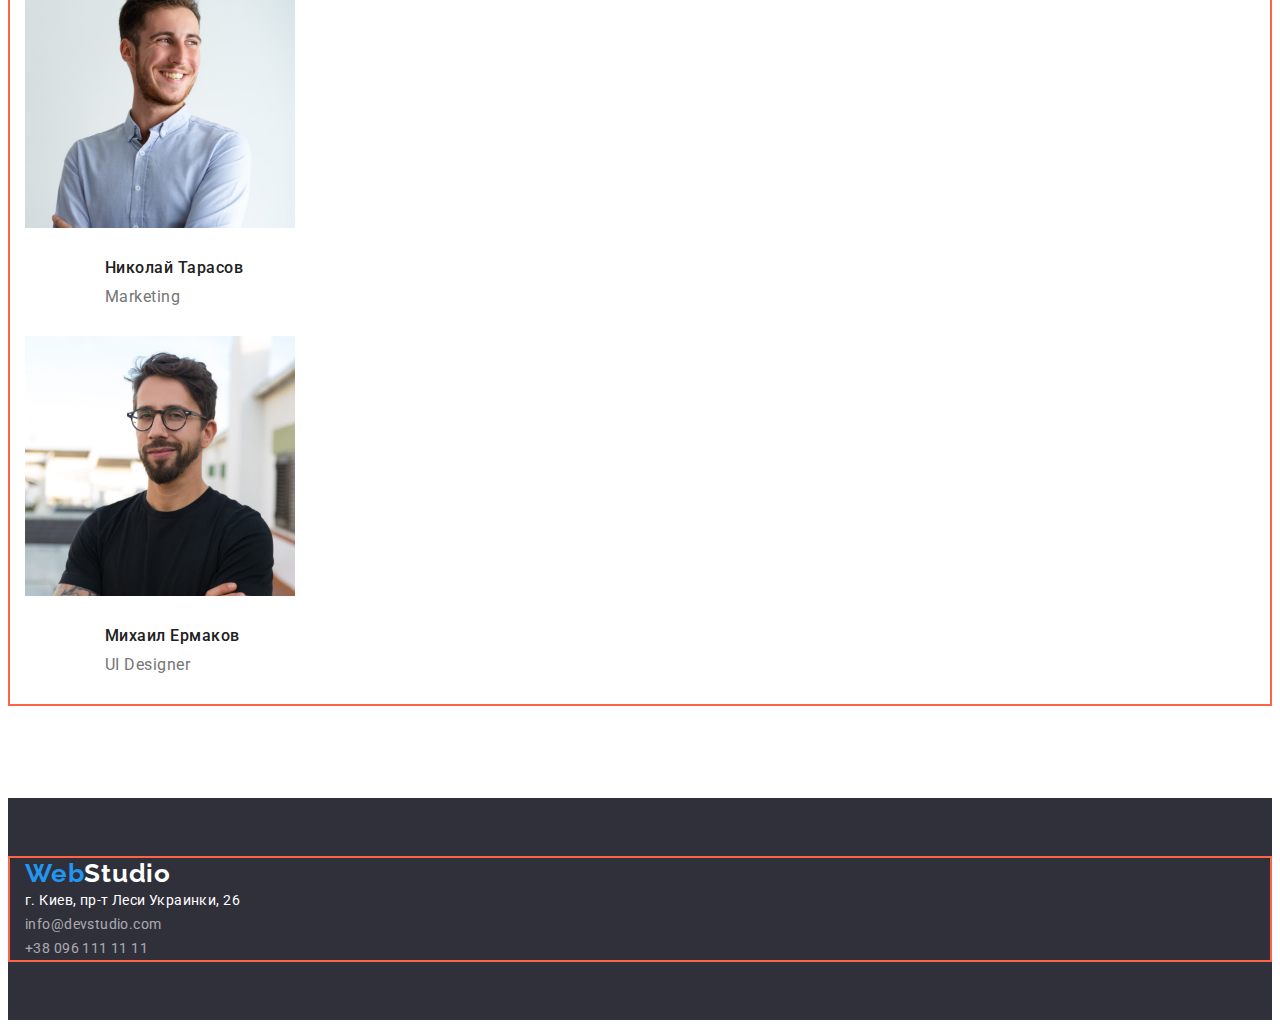
==== commit 8440bb27: "Исправляет снова верстку с margin и padding" ====
--- a/index.html
+++ b/index.html
@@ -21,7 +21,7 @@
   <body>
     <!-- Шапка сайта -->
     <header class="header">
-      <div class="container main-nav">
+      <div class="container">
         <nav class="header-navigation">
           <a href="./index.html" class="header-logo link logo" lang="en">
             Web<span class="header-logo-part">Studio</span>
@@ -67,7 +67,10 @@
       <!-- Герой -->
       <section class="hero">
         <div class="container">
-          <h1 class="hero-title">ЭФФЕКТИВНЫЕ РЕШЕНИЯ <br/> ДЛЯ ВАШЕГО БИЗНЕСА</h1>
+          <h1 class="hero-title">
+            ЭФФЕКТИВНЫЕ РЕШЕНИЯ <br />
+            ДЛЯ ВАШЕГО БИЗНЕСА
+          </h1>
           <button type="button" class="hero-btn">Заказать услугу</button>
         </div>
       </section>
@@ -137,84 +140,93 @@
 
       <!-- Команда -->
       <section class="team">
-          <div class="container">
-        <h2 class="team-title">Наша команда</h2>
-        <ul class="team-list list">
-          <li class="team-item">
-            <img
-              src="./images/Демьяненко1.jpg"
-              alt="фото дизайнера продукта"
-              width="270"
-            />
-            <h3 class="team-item-title">Игорь Демьяненко</h3>
-            <p lang="en" class="team-item-text">Product Designer</p>
-          </li>
-          <li class="team-item">
-            <img
-              src="./images/Репина1.jpg"
-              alt="фото фронтенд-разработчика"
-              width="270"
-            />
-            <h3 class="team-item-title">Ольга Репина</h3>
-            <p lang="en" class="team-item-text">Frontend Developer</p>
-          </li>
-          <li class="team-item">
-            <img
-              src="./images/Тарасов1.jpg"
-              alt="фото маркетолога"
-              width="270"
-            />
-            <h3 class="team-item-title">Николай Тарасов</h3>
-            <p lang="en" class="team-item-text">Marketing</p>
-          </li>
-          <li class="team-item">
-            <img
-              src="./images/Ермаков1.jpg"
-              alt="фото дизайнера пользовательского интерфейса"
-              width="270"
-            />
-            <h3 class="team-item-title">Михаил Ермаков</h3>
-            <p lang="en" class="team-item-text">UI Designer</p>
-          </li>
-        </ul>
-      </section>
-      </div>
+        <div class="container">
+          <h2 class="team-title">Наша команда</h2>
+          <ul class="team-list list">
+            <li class="team-item">
+              <img
+                src="./images/Демьяненко1.jpg"
+                alt="фото дизайнера продукта"
+                width="270"
+              />
+              <div class="team-size">
+                <h3 class="team-item-title">Игорь Демьяненко</h3>
+                <p lang="en" class="team-item-text">Product Designer</p>
+              </div>
+            </li>
+            <li class="team-item">
+              <img
+                src="./images/Репина1.jpg"
+                alt="фото фронтенд-разработчика"
+                width="270"
+              />
+              <div class="team-size">
+                <h3 class="team-item-title">Ольга Репина</h3>
+                <p lang="en" class="team-item-text">Frontend Developer</p>
+              </div>
+            </li>
+
+            <li class="team-item">
+              <img
+                src="./images/Тарасов1.jpg"
+                alt="фото маркетолога"
+                width="270"
+              />
+              <div class="team-size">
+                <h3 class="team-item-title">Николай Тарасов</h3>
+                <p lang="en" class="team-item-text">Marketing</p>
+              </div>
+            </li>
+            <li class="team-item">
+              <img
+                src="./images/Ермаков1.jpg"
+                alt="фото дизайнера пользовательского интерфейса"
+                width="270"
+              />
+              <div class="team-size">
+                <h3 class="team-item-title">Михаил Ермаков</h3>
+                <p lang="en" class="team-item-text">UI Designer</p>
+              </div>
+            </li>
+          </ul>
+        </div>
+      </section>
     </main>
 
     <!-- Футер -->
     <footer class="footer">
-        <div class="container">
-      <a href="./index.html" class="footer-logo link logo" lang="en">
-        Web<span class="footer-logo-part">Studio</span>
-      </a>
-
-      <address class="footer-address">
-        <ul class="footer-address-list list">
-          <li class="footer-address-item">
-            <a
-              class="footer-address-link link link-footer"
-              href="https://goo.gl/maps/f2gH5GMt4FbKUaci9"
-              target="_blank"
-              rel="noopener noindex nofollow"
-              >г. Киев, пр-т Леси Украинки, 26</a
-            >
-          </li>
-          <li class="footer-address-item">
-            <a
-              href="mailto:info@devstudio.com"
-              class="footer-contact-link link link-footer"
-              >info@devstudio.com</a
-            >
-          </li>
-          <li class="footer-address-item">
-            <a
-              href="tel:+380961111111"
-              class="footer-contact-link link link-footer"
-              >+38 096 111 11 11</a
-            >
-          </li>
-        </ul>
-      </address>
+      <div class="container">
+        <a href="./index.html" class="footer-logo link logo" lang="en">
+          Web<span class="footer-logo-part">Studio</span>
+        </a>
+
+        <address class="footer-address">
+          <ul class="footer-address-list list">
+            <li class="footer-address-item">
+              <a
+                class="footer-address-link link link-footer"
+                href="https://goo.gl/maps/f2gH5GMt4FbKUaci9"
+                target="_blank"
+                rel="noopener noindex nofollow"
+                >г. Киев, пр-т Леси Украинки, 26</a
+              >
+            </li>
+            <li class="footer-address-item">
+              <a
+                href="mailto:info@devstudio.com"
+                class="footer-contact-link link link-footer"
+                >info@devstudio.com</a
+              >
+            </li>
+            <li class="footer-address-item">
+              <a
+                href="tel:+380961111111"
+                class="footer-contact-link link link-footer"
+                >+38 096 111 11 11</a
+              >
+            </li>
+          </ul>
+        </address>
       </div>
     </footer>
   </body>
--- a/css/styles.css
+++ b/css/styles.css
@@ -8,53 +8,13 @@
   --logo-primary-color: #000000;
   --logo-accent-color: #2196f3;
   --bgc-button-filtr: #f5f4fa;
+  --tipical-padding: 94px;
 }
 
 body {
   font-family: Roboto, Tahoma, sans-serif;
   background-color: #ffffff;
   color: var(--primary-text-color);
-}
-
-.link {
-  text-decoration: none;
-}
-
-.list {
-  list-style: none;
-}
-
-.container {
-  width: 1230px;
-  padding-left: 15px;
-  padding-right: 15px;
-  margin-left: auto;
-  margin-right: auto;
-  outline: 2px solid tomato;
-}
-
-.logo {
-  font-family: Raleway;
-  font-weight: 700;
-  font-size: 26px;
-  line-height: 1.19;
-  letter-spacing: 0.03em;
-  color: var(--logo-accent-color);
-  cursor: pointer;
-}
-
-.link-header {
-  font-weight: 500;
-  font-size: 14px;
-  line-height: 1.14;
-  letter-spacing: 0.02em;
-}
-
-.link-footer {
-  font-style: normal;
-  font-size: 14px;
-  line-height: 1.71;
-  letter-spacing: 0.03em;
 }
 
 p,
@@ -81,22 +41,53 @@
   display: block;
 }
 
+.link {
+  text-decoration: none;
+}
+
+.list {
+  list-style: none;
+}
+
+.container {
+  width: 1230px;
+  padding-left: 15px;
+  padding-right: 15px;
+  margin: 0 auto;
+  outline: 2px solid tomato;
+}
+
+.logo {
+  font-family: Raleway;
+  font-weight: 700;
+  font-size: 26px;
+  line-height: 1.19;
+  letter-spacing: 0.03em;
+
+  color: var(--logo-accent-color);
+}
+
+.link-header {
+  font-weight: 500;
+  font-size: 14px;
+  line-height: 1.14;
+  letter-spacing: 0.02em;
+}
+
+.link-footer {
+  font-style: normal;
+  font-size: 14px;
+  line-height: 1.71;
+  letter-spacing: 0.03em;
+}
+
 /* HEADER */
 
 .header {
-  padding-top: 24px;
+  padding-top: 25px;
   padding-bottom: 25px;
-}
-
-.main-nav {
-  display: flex;
-  align-items: center;
-}
-
-/* .header-navigation {
-  display: flex;
-  align-items: center;
-} */
+  border: 1px solid #ececec;
+}
 
 .header-logo-part {
   color: var(--logo-primary-color);
@@ -115,29 +106,6 @@
   color: var(--accent-color);
 }
 
-.header-list {
-  display: flex;
-}
-
-.header-item:not(:last-child) {
-  margin-right: 50px;
-}
-
-.header-link {
-  display: block;
-  padding-top: 32px;
-  padding-bottom: 32px;
-}
-
-.header-contact-list {
-  display: flex;
-  margin-left: auto;
-}
-
-.header-contact-item:not(:last-child) {
-  margin-right: 50px;
-}
-
 .header-contact-link {
   color: var(--main-text-color);
 }
@@ -150,7 +118,8 @@
 /* HERO */
 
 .hero {
-  margin-top: 0;
+  padding-top: 200px;
+  padding-bottom: 200px;
   text-align: center;
 
   background-color: #2f303a;
@@ -169,10 +138,8 @@
 }
 
 .hero-btn {
-  width: 200px;
-  height: 50px;
+  padding: 10px 32px;
   border-radius: 4px;
-  margin-bottom: 0;
 
   font-family: inherit;
   font-style: normal;
@@ -190,8 +157,8 @@
 /* BENEFITS */
 
 .benefits {
-  padding-top: 94px;
-  padding-bottom: 94px;
+  padding-top: var(--tipical-padding);
+  padding-bottom: var(--tipical-padding);
 }
 
 .visually-hidden {
@@ -207,22 +174,6 @@
   margin: -1px;
 }
 
-.benefits-list {
-  display: flex;
-  background-color: teal;
-  justify-content: space-between;
-}
-
-.benefits-item {
-  width: 270px;
-  background-color: tomato;
-  margin-right: 30px;
-}
-
-.benefits-item:nth-child(4n) {
-  margin-right: 0;
-}
-
 .benefits-item-title {
   margin-bottom: 10px;
 
@@ -239,58 +190,64 @@
   font-size: 14px;
   line-height: 1.71;
   letter-spacing: 0.03em;
+
   color: var(--main-text-color);
 }
 
 /* WORK */
 
 .work {
-  padding-bottom: 94px;
-}
-
-.work-list {
-  display: flex;
+  padding-top: 0;
+  padding-bottom: var(--tipical-padding);
 }
 
 .work-title {
+  margin-bottom: 50px;
+
   font-size: 36px;
   line-height: 1.17;
   text-align: center;
   letter-spacing: 0.03em;
+
+  color: var(--title-color);
+}
+
+/* TEAM */
+
+.team {
+  padding-top: var(--tipical-padding);
+  padding-bottom: var(--tipical-padding);
+}
+
+.team-title {
   margin-bottom: 50px;
-  color: var(--title-color);
-}
-
-/* TEAM */
-
-.team {
-  padding-top: 94px;
-  padding-bottom: 94px;
-}
-
-.team-title {
+
   font-size: 36px;
   line-height: 1.17;
   text-align: center;
   letter-spacing: 0.03em;
-  margin-bottom: 50px;
-  color: var(--title-color);
+
+  color: var(--title-color);
+}
+
+.team-size {
+  padding: 30px 80px;
 }
 
 .team-item-title {
+  margin-bottom: 10px;
+
   font-weight: 500;
   font-size: 16px;
   line-height: 1.19;
-  text-align: center;
-  letter-spacing: 0.03em;
-  margin-bottom: 10px;
+  letter-spacing: 0.03em;
+
   color: var(--title-color);
 }
 
 .team-item-text {
   font-size: 16px;
   line-height: 1.19;
-  text-align: center;
   letter-spacing: 0.03em;
   color: var(--main-text-color);
 }
@@ -308,16 +265,20 @@
 }
 
 .footer-logo-part {
+  /* margin-bottom: 20px; */
+
   color: #ffffff;
 }
 
 .footer-address-link {
   margin-bottom: 9px;
+
   color: #ffffff;
 }
 
 .footer-contact-link {
   margin-bottom: 9px;
+
   color: rgba(255, 255, 255, 0.6);
 }
 
@@ -326,8 +287,12 @@
 /* FILTR */
 
 .examples {
-  margin-top: 94px;
-  margin-bottom: 94px;
+  padding-top: var(--tipical-padding);
+  padding-bottom: var(--tipical-padding);
+}
+
+.filtr-list {
+  margin-bottom: 50px;
 }
 
 .filtr-btn {
@@ -337,7 +302,7 @@
   line-height: 1.62;
   text-align: center;
   letter-spacing: 0.03em;
-  padding-top: 0;
+
   color: var(--portfolio-title-color);
   background-color: var(--bgc-button-filtr);
 }
@@ -353,15 +318,17 @@
   background-color: var(--accent-color);
 }
 
-.filtr-list {
-  margin-bottom: 56px;
+.examples-size {
+  padding: 20px 24px;
 }
 
 .examples-item-title {
+  margin-bottom: 4px;
+
   font-size: 18px;
   line-height: 2;
   letter-spacing: 0.06em;
-  margin-bottom: 4px;
+
   color: var(--title-color);
 }
 
@@ -369,5 +336,6 @@
   font-size: 16px;
   line-height: 1.88;
   letter-spacing: 0.03em;
+
   color: var(--main-text-color);
 }
